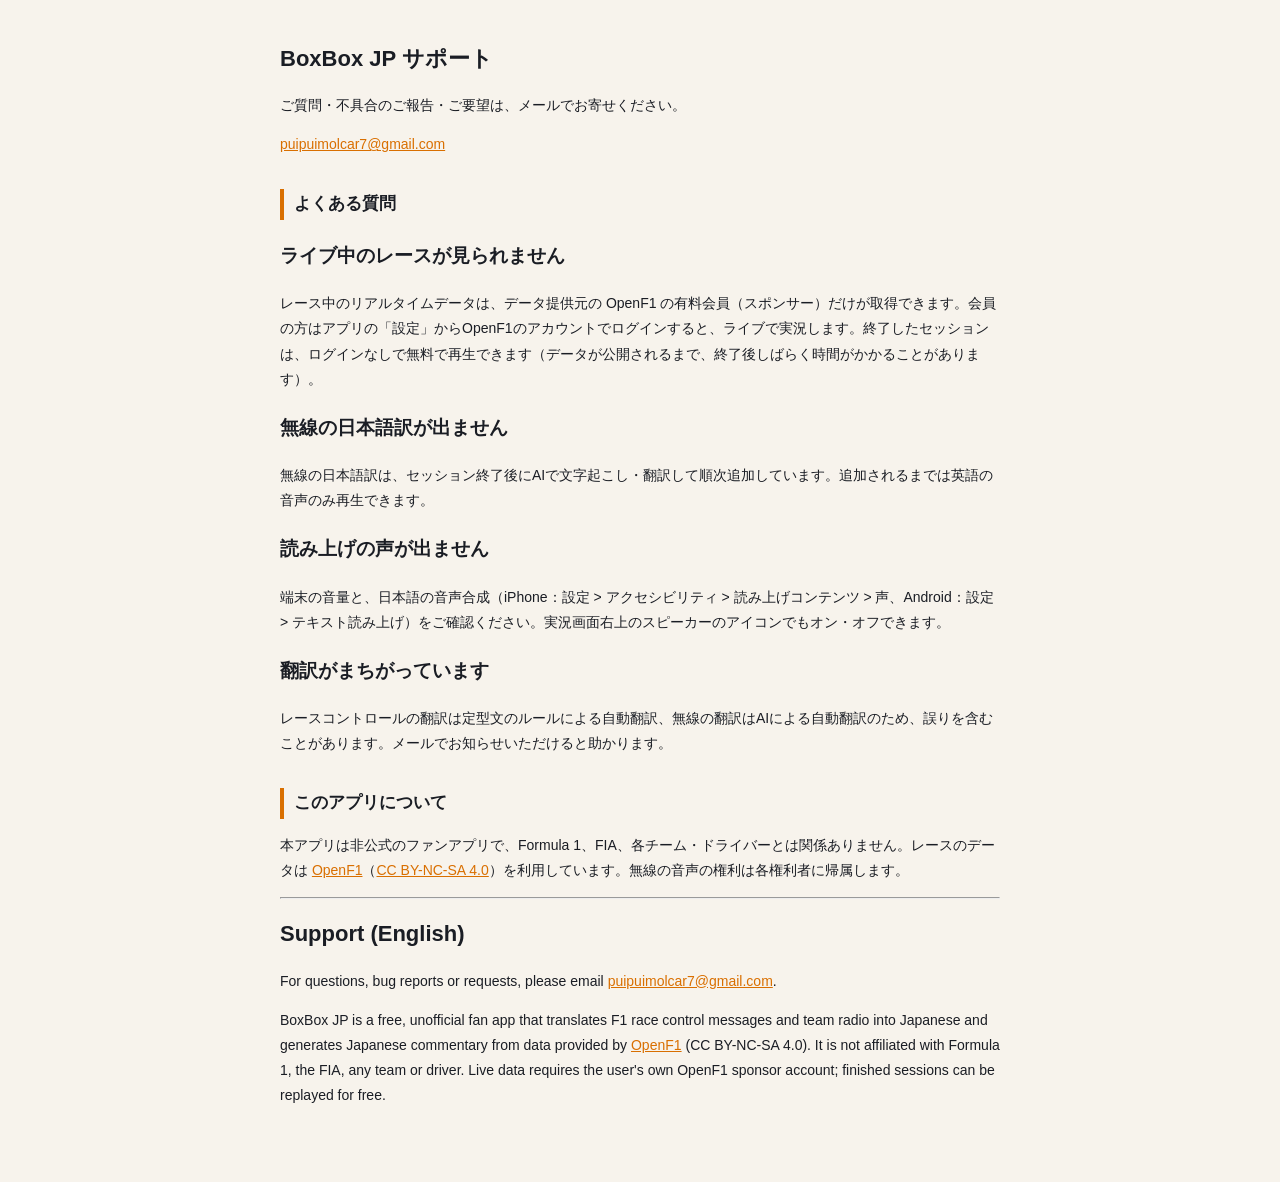
==== support.html @ c692554f "Add support and privacy pages and the team radio translation script Co-Authored-By: Claude Opus 5.5 " ====
<!DOCTYPE html>
<html lang="ja">
<head>
<meta charset="UTF-8">
<meta name="viewport" content="width=device-width, initial-scale=1">
<title>サポート - BoxBox JP</title>
<link rel="stylesheet" href="style.css">
</head>
<body>
<h1>BoxBox JP サポート</h1>
<p>ご質問・不具合のご報告・ご要望は、メールでお寄せください。</p>
<p><a href="mailto:puipuimolcar7@gmail.com">puipuimolcar7@gmail.com</a></p>

<h2>よくある質問</h2>
<h3>ライブ中のレースが見られません</h3>
<p>レース中のリアルタイムデータは、データ提供元の OpenF1 の有料会員（スポンサー）だけが取得できます。会員の方はアプリの「設定」からOpenF1のアカウントでログインすると、ライブで実況します。終了したセッションは、ログインなしで無料で再生できます（データが公開されるまで、終了後しばらく時間がかかることがあります）。</p>
<h3>無線の日本語訳が出ません</h3>
<p>無線の日本語訳は、セッション終了後にAIで文字起こし・翻訳して順次追加しています。追加されるまでは英語の音声のみ再生できます。</p>
<h3>読み上げの声が出ません</h3>
<p>端末の音量と、日本語の音声合成（iPhone：設定 &gt; アクセシビリティ &gt; 読み上げコンテンツ &gt; 声、Android：設定 &gt; テキスト読み上げ）をご確認ください。実況画面右上のスピーカーのアイコンでもオン・オフできます。</p>
<h3>翻訳がまちがっています</h3>
<p>レースコントロールの翻訳は定型文のルールによる自動翻訳、無線の翻訳はAIによる自動翻訳のため、誤りを含むことがあります。メールでお知らせいただけると助かります。</p>

<h2>このアプリについて</h2>
<p>本アプリは非公式のファンアプリで、Formula 1、FIA、各チーム・ドライバーとは関係ありません。レースのデータは <a href="https://openf1.org">OpenF1</a>（<a href="https://creativecommons.org/licenses/by-nc-sa/4.0/">CC BY-NC-SA 4.0</a>）を利用しています。無線の音声の権利は各権利者に帰属します。</p>

<hr>
<h1>Support (English)</h1>
<p>For questions, bug reports or requests, please email <a href="mailto:puipuimolcar7@gmail.com">puipuimolcar7@gmail.com</a>.</p>
<p>BoxBox JP is a free, unofficial fan app that translates F1 race control messages and team radio into Japanese and generates Japanese commentary from data provided by <a href="https://openf1.org">OpenF1</a> (CC BY-NC-SA 4.0). It is not affiliated with Formula 1, the FIA, any team or driver. Live data requires the user's own OpenF1 sponsor account; finished sessions can be replayed for free.</p>
</body>
</html>
---- style.css ----
body { font-family: -apple-system, BlinkMacSystemFont, "Hiragino Sans", "Noto Sans JP", sans-serif; max-width: 720px; margin: 0 auto; padding: 24px 20px 60px; line-height: 1.8; color: #1A1D24; background: #F7F3EC; }
h1 { font-size: 22px; }
h2 { font-size: 17px; margin-top: 32px; border-left: 4px solid #D96F00; padding-left: 10px; }
p, li { font-size: 14px; }
.updated { color: #8A8375; font-size: 13px; }
.lang { font-size: 13px; }
a { color: #D96F00; }
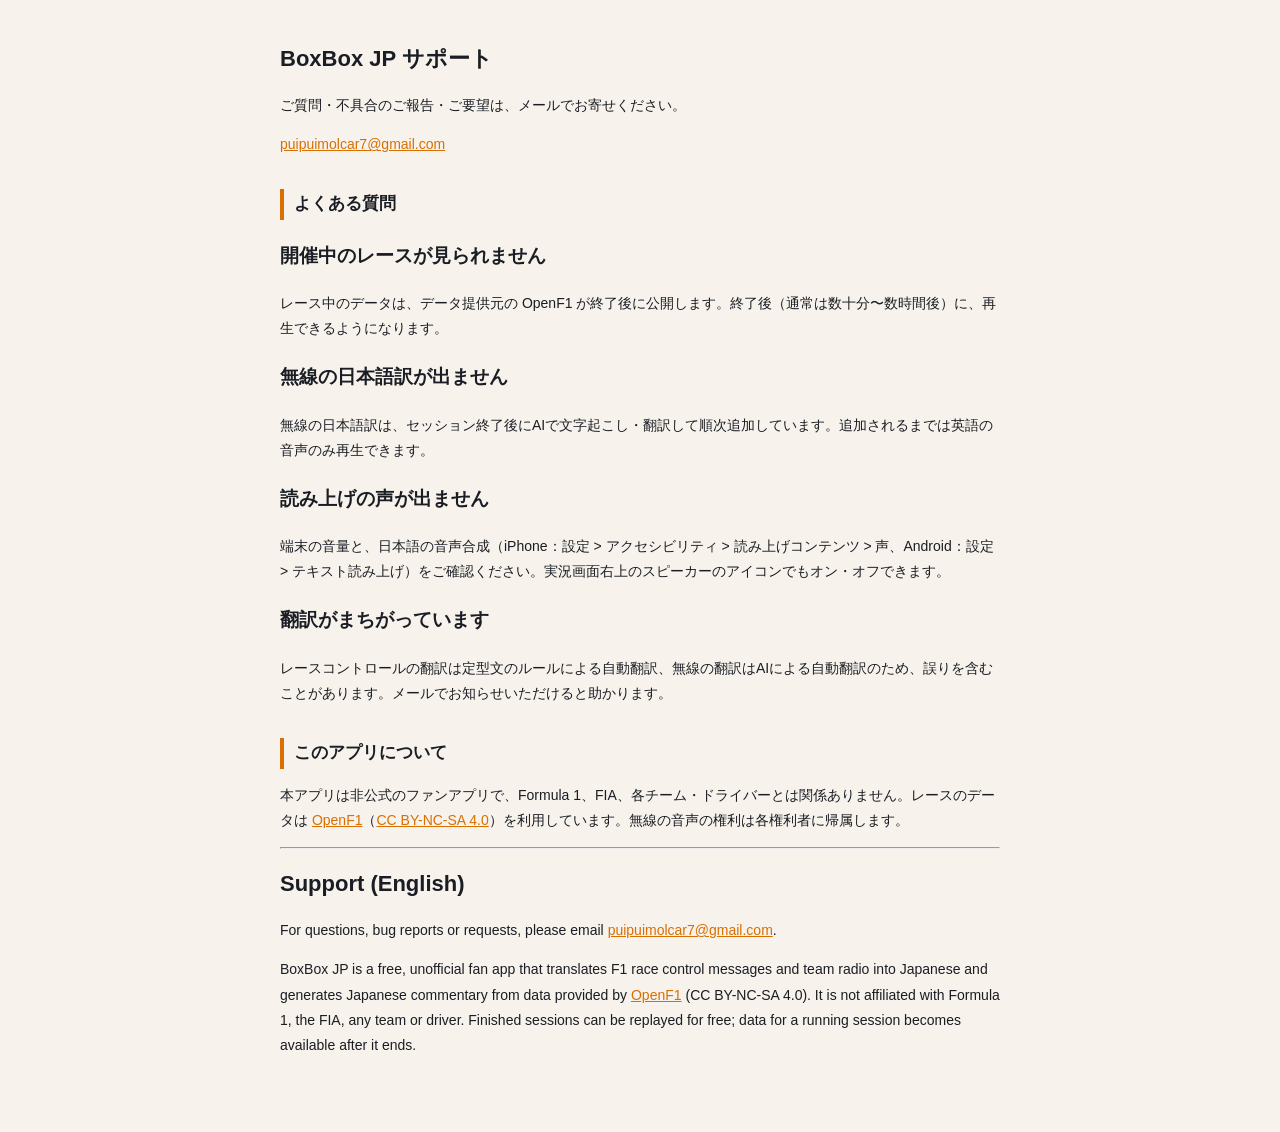
==== commit 1ad8aba3: "Privacy policy and support page: ads via AdMob, no sign-in any more Co-Authored-By: Claude Sonnet 5." ====
--- a/support.html
+++ b/support.html
@@ -12,8 +12,8 @@
 <p><a href="mailto:puipuimolcar7@gmail.com">puipuimolcar7@gmail.com</a></p>
 
 <h2>よくある質問</h2>
-<h3>ライブ中のレースが見られません</h3>
-<p>レース中のリアルタイムデータは、データ提供元の OpenF1 の有料会員（スポンサー）だけが取得できます。会員の方はアプリの「設定」からOpenF1のアカウントでログインすると、ライブで実況します。終了したセッションは、ログインなしで無料で再生できます（データが公開されるまで、終了後しばらく時間がかかることがあります）。</p>
+<h3>開催中のレースが見られません</h3>
+<p>レース中のデータは、データ提供元の OpenF1 が終了後に公開します。終了後（通常は数十分〜数時間後）に、再生できるようになります。</p>
 <h3>無線の日本語訳が出ません</h3>
 <p>無線の日本語訳は、セッション終了後にAIで文字起こし・翻訳して順次追加しています。追加されるまでは英語の音声のみ再生できます。</p>
 <h3>読み上げの声が出ません</h3>
@@ -27,6 +27,6 @@
 <hr>
 <h1>Support (English)</h1>
 <p>For questions, bug reports or requests, please email <a href="mailto:puipuimolcar7@gmail.com">puipuimolcar7@gmail.com</a>.</p>
-<p>BoxBox JP is a free, unofficial fan app that translates F1 race control messages and team radio into Japanese and generates Japanese commentary from data provided by <a href="https://openf1.org">OpenF1</a> (CC BY-NC-SA 4.0). It is not affiliated with Formula 1, the FIA, any team or driver. Live data requires the user's own OpenF1 sponsor account; finished sessions can be replayed for free.</p>
+<p>BoxBox JP is a free, unofficial fan app that translates F1 race control messages and team radio into Japanese and generates Japanese commentary from data provided by <a href="https://openf1.org">OpenF1</a> (CC BY-NC-SA 4.0). It is not affiliated with Formula 1, the FIA, any team or driver. Finished sessions can be replayed for free; data for a running session becomes available after it ends.</p>
 </body>
 </html>
